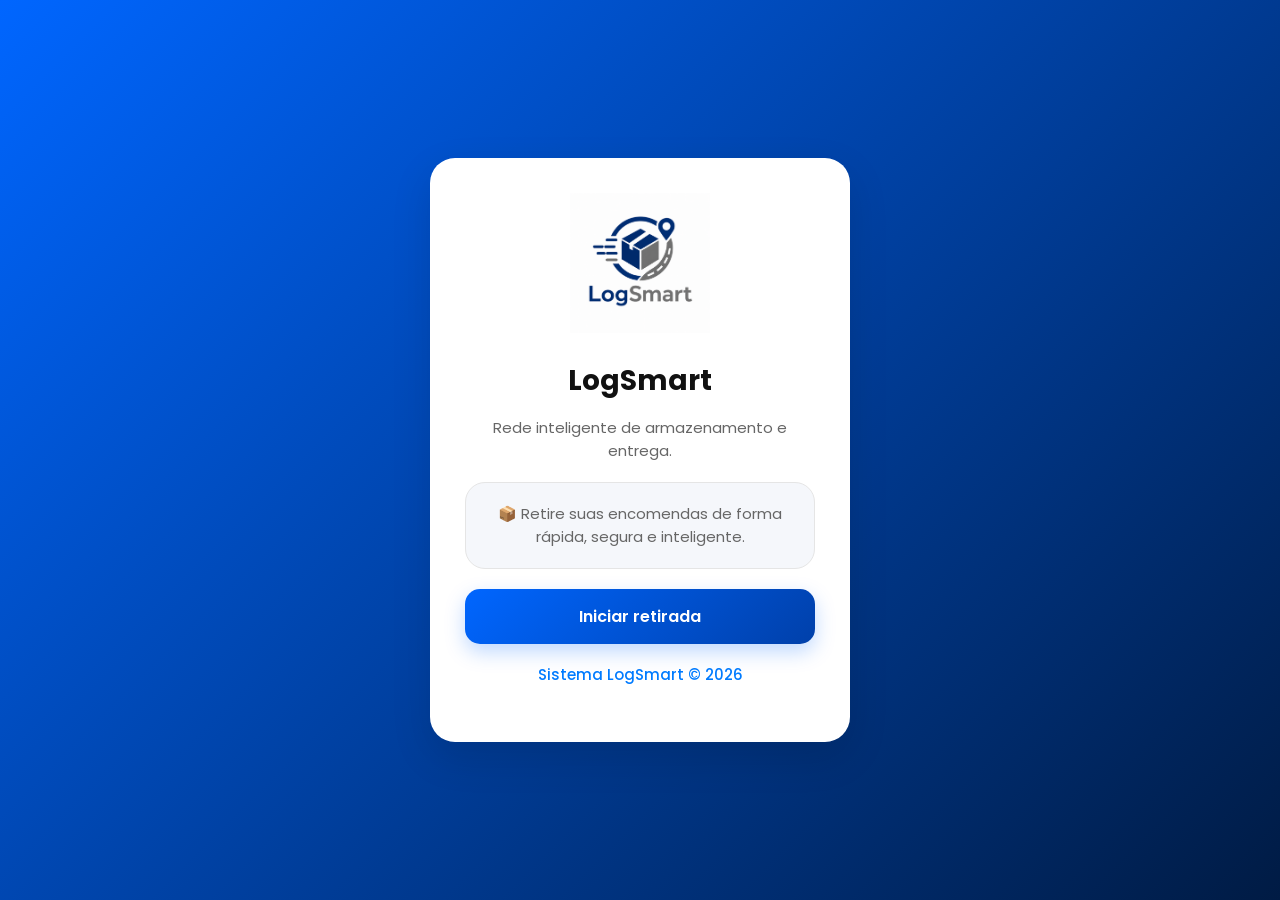
==== index.html @ 3b8c992d "Add files via upload" ====
<!DOCTYPE html>
<html lang="pt-BR">

<head>

<meta charset="UTF-8">

<meta name="viewport" content="width=device-width, initial-scale=1.0">

<title>LogSmart</title>

<link rel="stylesheet" href="css/style.css">


<link rel="preconnect" href="https://fonts.googleapis.com">

<link rel="preconnect" href="https://fonts.gstatic.com" crossorigin>

<link href="https://fonts.googleapis.com/css2?family=Poppins:wght@300;400;500;600;700&display=swap" rel="stylesheet">


</head>


<body>


<div class="container">


<div class="card fade">


<img src="img/logo.png" class="logo">


<h1>

LogSmart

</h1>


<p>

Rede inteligente de armazenamento e entrega.

</p>



<div class="info-box">


<p>

📦 Retire suas encomendas de forma rápida, segura e inteligente.

</p>


</div>



<button onclick="window.location.href='unidades.html'">

Iniciar retirada

</button>



<p class="back">

Sistema LogSmart © 2026

</p>


</div>


</div>



<script src="js/script.js"></script>


</body>

</html>
---- css/style.css ----
* {
    margin: 0;
    padding: 0;
    box-sizing: border-box;
    font-family: 'Poppins', sans-serif;
}


body {

    min-height: 100vh;
    background: #f5f6fa;

    display: flex;
    justify-content: center;
    align-items: center;

}


.background {

    position: fixed;
    width: 100%;
    height: 100%;

    background: linear-gradient(
        135deg,
        #007bff,
        #001f54
    );

    z-index: -1;

}



.container {

    width: 100%;
    padding: 20px;

    display: flex;
    justify-content: center;

}



.card {

    width: 100%;
    max-width: 420px;

    background: white;

    padding: 35px;

    border-radius: 25px;

    text-align: center;

    box-shadow:
    0 15px 40px rgba(0,0,0,0.12);

}



.logo {

    width: 120px;

    margin-bottom: 20px;

}



h1 {

    font-size: 28px;

    color: #111;

    margin-bottom: 15px;

}



p {

    color: #666;

    font-size: 15px;

    line-height: 1.5;

    margin-bottom: 20px;

}



button {

    width: 100%;

    padding: 15px;

    border: none;

    border-radius: 15px;

    background: #007bff;

    color: white;

    font-size: 16px;

    font-weight: 600;

    cursor: pointer;

    transition: 0.3s;

}



button:hover {

    transform: translateY(-3px);

    opacity: 0.9;

}



.fade {

    animation: aparecer 0.6s ease;

}



@keyframes aparecer {

    from {

        opacity: 0;

        transform: translateY(20px);

    }


    to {

        opacity: 1;

        transform: translateY(0);

    }

}

/* CARTÕES DE UNIDADES */

.unit-card {

    display: flex;
    align-items: center;
    gap: 15px;

    width: 100%;

    padding: 18px;

    margin: 15px 0;

    background: #f8f9fc;

    border-radius: 18px;

    cursor: pointer;

    text-align: left;

    transition: 0.3s;

    border: 1px solid #eee;

}


.unit-card:hover {

    transform: translateY(-4px);

    background: #eef5ff;

}



.unit-card h3 {

    color: #111;

    margin-bottom: 5px;

}



.unit-card p {

    margin: 0;

    font-size: 13px;

}



/* CAMPO DE CÓDIGO */


input {

    width: 100%;

    padding: 16px;

    margin: 20px 0;

    border-radius: 15px;

    border: 1px solid #ddd;

    outline: none;

    font-size: 16px;

    text-align: center;

}



input:focus {

    border-color: #007bff;

}



/* UNIDADE ESCOLHIDA */


.selected-unit {

    background: #f5f7fb;

    padding: 15px;

    border-radius: 15px;

    margin: 20px 0;

    font-size: 15px;

}



/* CAIXA DE INFORMAÇÕES */


.info-box {

    background: #f5f7fb;

    border-radius: 20px;

    padding: 20px;

    margin: 20px 0;

}


.info-box h3 {

    margin-bottom: 15px;

    color: #111;

}



/* SUCESSO */


.check {

    width: 70px;

    height: 70px;

    margin: 0 auto 20px;

    border-radius: 50%;

    background: #00c853;

    color: white;

    font-size: 40px;

    display: flex;

    justify-content: center;

    align-items: center;

}



/* ERRO */


.error-icon {

    width: 70px;

    height: 70px;

    margin: 0 auto 20px;

    border-radius: 50%;

    background: #ff1744;

    color: white;

    font-size: 40px;

    display: flex;

    justify-content: center;

    align-items: center;

}



/* LINK DE VOLTAR */


.back {

    margin-top: 20px;

    cursor: pointer;

    color: #007bff;

    font-weight: 500;

}



/* CELULAR */


@media(max-width: 500px) {


.card {

    padding: 25px;

}


h1 {

    font-size: 24px;

}


}

/* CARREGAMENTO */

.loader {

    width: 60px;

    height: 60px;

    border: 6px solid #eee;

    border-top: 6px solid #007bff;

    border-radius: 50%;

    margin: 20px auto;

    animation: girar 1s linear infinite;

}


@keyframes girar {

    from {

        transform: rotate(0deg);

    }


    to {

        transform: rotate(360deg);

    }

}

/* IDENTIDADE LOGSMART */


body {

    background: linear-gradient(
        135deg,
        #0066ff,
        #001b44
    );

}



.card {

    backdrop-filter: blur(10px);

}



.logo {

    width: 140px;

    height: auto;

    object-fit: contain;

}



button {

    background: linear-gradient(
        135deg,
        #0066ff,
        #0040aa
    );

    box-shadow:

    0 8px 20px rgba(0,102,255,0.25);

}



button:active {

    transform: scale(0.96);

}



/* TÍTULOS */

h1 {

    font-weight: 700;

}



/* CAIXAS DE INFORMAÇÃO */

.info-box {

    border: 1px solid #e5e5e5;

}



.selected-unit {

    border-left: 5px solid #0066ff;

}

/* CARDS DE UNIDADE - NOVO VISUAL */


.unit-card {

    background: white;

    border-radius: 22px;

    padding: 20px;

    margin: 15px 0;

    display: flex;

    align-items: center;

    gap: 15px;

    cursor: pointer;

    transition: 0.3s;

    box-shadow:

    0 8px 25px rgba(0,0,0,0.08);

}



.unit-card:hover {

    transform: translateY(-6px);

    box-shadow:

    0 15px 35px rgba(0,0,0,0.15);

}



.unit-icon {

    width: 55px;

    height: 55px;

    border-radius: 50%;

    background: #0066ff;

    color: white;

    display: flex;

    justify-content: center;

    align-items: center;

    font-size: 25px;

}



.unit-card h3 {

    margin: 0;

    color: #111;

}



.unit-card p {

    margin: 5px 0 0;

    color: #666;

    font-size: 14px;

}

/* ACABAMENTO DAS TELAS FINAIS */


.success {

    border-top: 6px solid #00c853;

}



.error {

    border-top: 6px solid #ff1744;

}



.success h1 {

    color: #00a844;

}



.error h1 {

    color: #d50000;

}



.info-box p:last-child {

    margin-bottom: 0;

}



/* EFEITO DE ENTRADA */

.card {

    animation: subir 0.5s ease;

}



@keyframes subir {


    from {

        opacity: 0;

        transform: translateY(30px);

    }


    to {

        opacity: 1;

        transform: translateY(0);

    }

}
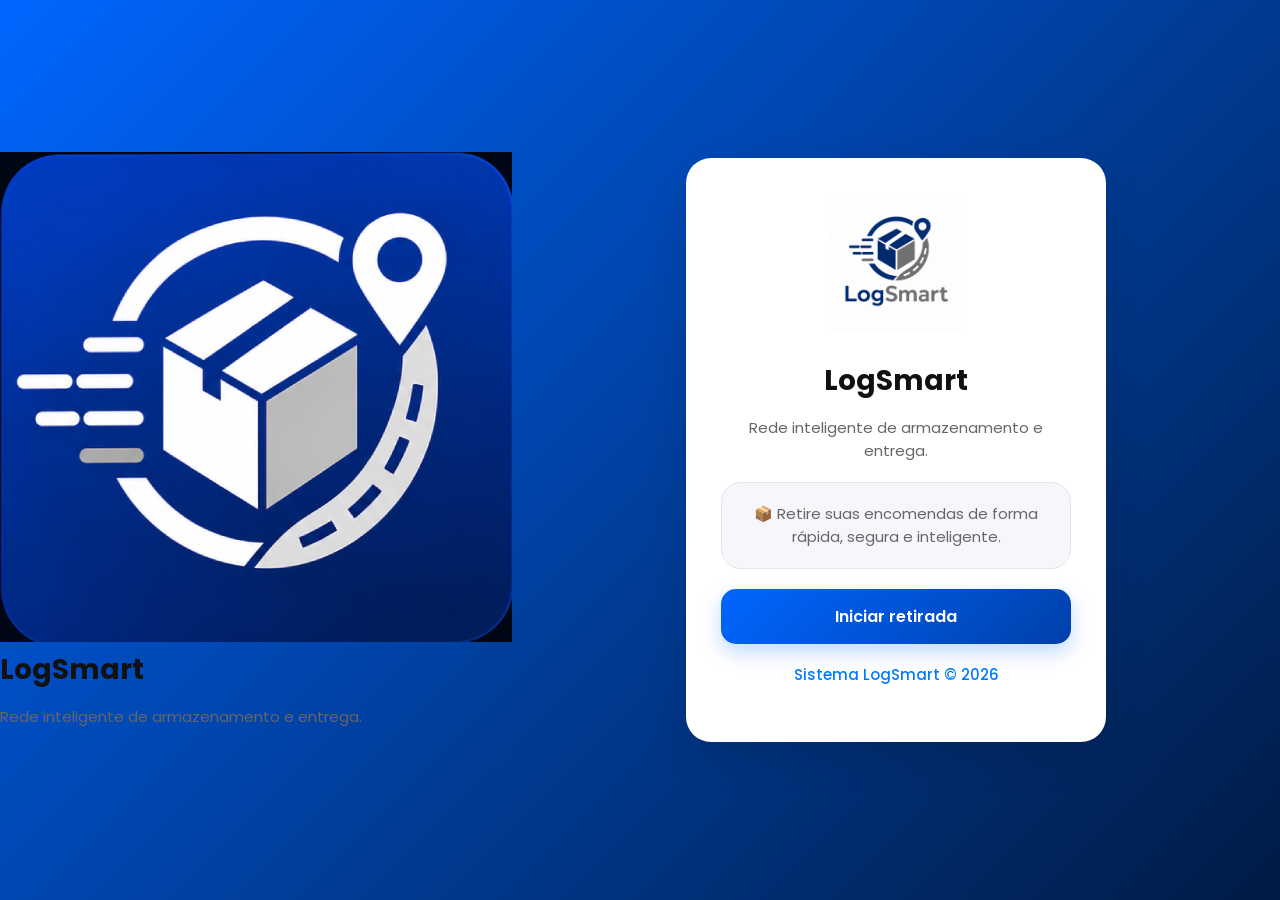
==== commit 737855ad: "Implement splash screen in index.html Added a splash screen for the LogSmart application." ====
--- a/index.html
+++ b/index.html
@@ -7,10 +7,15 @@
 
 <meta name="viewport" content="width=device-width, initial-scale=1.0">
 
+<link rel="manifest" href="manifest.json">
+
+<meta name="theme-color" content="#0066ff">
+
+<link rel="icon" href="img/icon-192.png">
+
 <title>LogSmart</title>
 
 <link rel="stylesheet" href="css/style.css">
-
 
 <link rel="preconnect" href="https://fonts.googleapis.com">
 
@@ -18,76 +23,82 @@
 
 <link href="https://fonts.googleapis.com/css2?family=Poppins:wght@300;400;500;600;700&display=swap" rel="stylesheet">
 
-
 </head>
 
 
 <body>
 
 
-<div class="container">
+<!-- TELA DE ABERTURA -->
 
+<div id="splash-screen">
 
-<div class="card fade">
+    <img src="img/icon-512.png" alt="LogSmart">
 
+    <h1>LogSmart</h1>
 
-<img src="img/logo.png" class="logo">
-
-
-<h1>
-
-LogSmart
-
-</h1>
-
-
-<p>
-
-Rede inteligente de armazenamento e entrega.
-
-</p>
-
-
-
-<div class="info-box">
-
-
-<p>
-
-📦 Retire suas encomendas de forma rápida, segura e inteligente.
-
-</p>
-
+    <p>Rede inteligente de armazenamento e entrega.</p>
 
 </div>
 
 
+<!-- CONTEÚDO PRINCIPAL -->
 
-<button onclick="window.location.href='unidades.html'">
+<div class="container">
 
-Iniciar retirada
+    <div class="card fade">
 
-</button>
+        <img src="img/logo.png" class="logo" alt="Logo LogSmart">
 
+        <h1>LogSmart</h1>
 
+        <p>
+            Rede inteligente de armazenamento e entrega.
+        </p>
 
-<p class="back">
+        <div class="info-box">
 
-Sistema LogSmart © 2026
+            <p>
+                📦 Retire suas encomendas de forma rápida, segura e inteligente.
+            </p>
 
-</p>
+        </div>
 
+        <button onclick="window.location.href='unidades.html'">
+
+            Iniciar retirada
+
+        </button>
+
+        <p class="back">
+
+            Sistema LogSmart © 2026
+
+        </p>
+
+    </div>
 
 </div>
-
-
-</div>
-
 
 
 <script src="js/script.js"></script>
 
 
+<script>
+
+if ("serviceWorker" in navigator) {
+
+    window.addEventListener("load", () => {
+
+        navigator.serviceWorker.register("service-worker.js");
+
+    });
+
+}
+
+</script>
+
+
 </body>
 
-</html>+</html>
